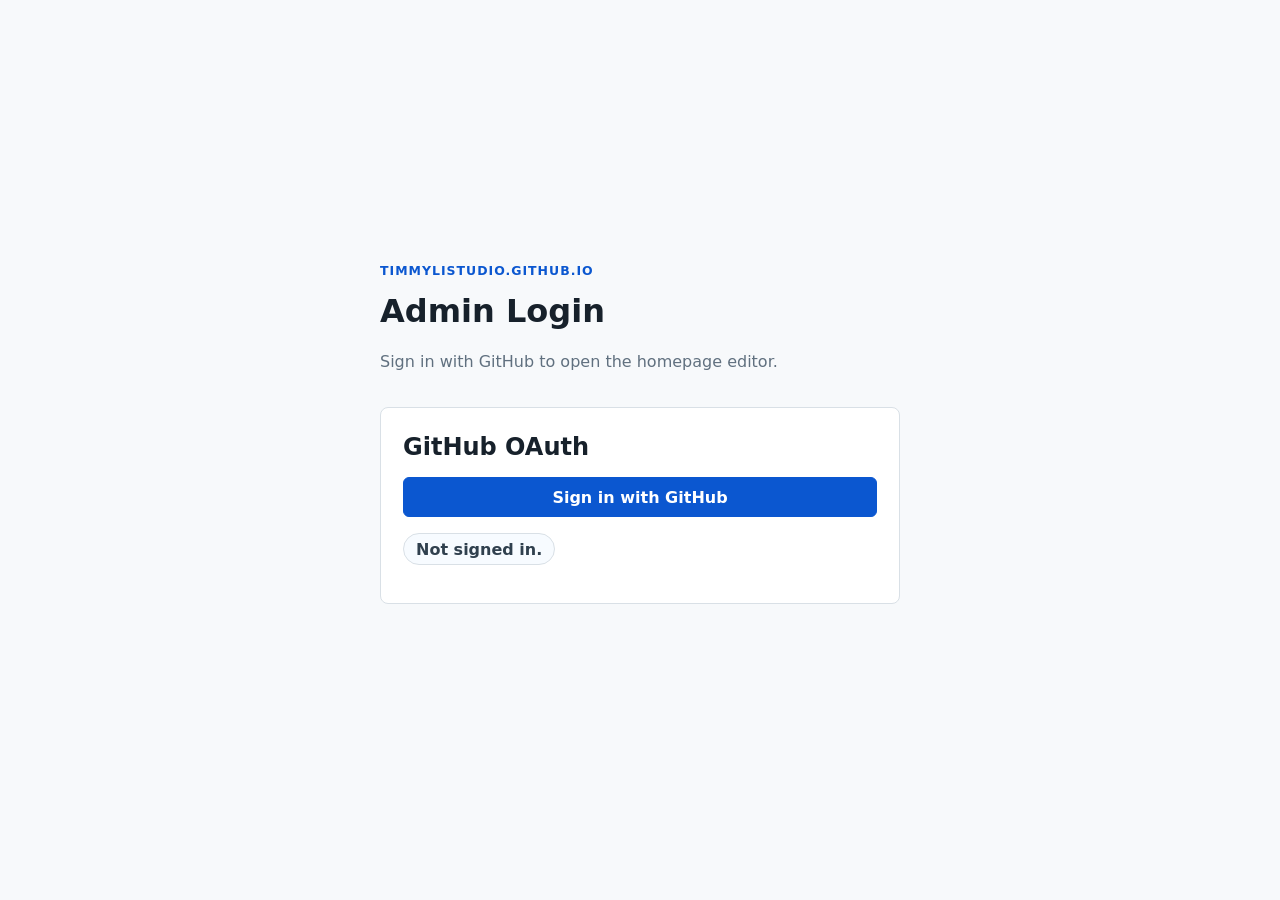
==== admin/index.html @ fe7c2219 "Split admin login and editor pages" ====
<!doctype html>
<html lang="en">
  <head>
    <meta charset="utf-8">
    <meta name="viewport" content="width=device-width, initial-scale=1">
    <title>Homepage Admin Login</title>
    <link rel="stylesheet" href="admin.css">
  </head>
  <body>
    <main class="admin-shell login-shell">
      <header>
        <p class="kicker">timmylistudio.github.io</p>
        <h1>Admin Login</h1>
        <p>Sign in with GitHub to open the homepage editor.</p>
      </header>

      <section class="panel login-panel">
        <h2>GitHub OAuth</h2>
        <div class="actions">
          <button id="github-login" type="button">Sign in with GitHub</button>
        </div>
        <p id="session-status" class="session-status">Checking login...</p>
      </section>

      <pre id="status" aria-live="polite"></pre>
    </main>

    <script src="config.js?v=20260517-oauth"></script>
    <script src="login.js?v=20260517-loginpage"></script>
  </body>
</html>
---- admin/admin.css ----
:root {
  --ink: #17212b;
  --muted: #60707f;
  --line: #d9e0e6;
  --paper: #f7f9fb;
  --panel: #fff;
  --blue: #0b57d0;
}

* {
  box-sizing: border-box;
}

body {
  margin: 0;
  background: var(--paper);
  color: var(--ink);
  font-family: ui-sans-serif, system-ui, -apple-system, BlinkMacSystemFont, "Segoe UI", sans-serif;
  line-height: 1.45;
}

.admin-shell {
  width: min(980px, calc(100% - 32px));
  margin: 0 auto;
  padding: 32px 0 48px;
}

.login-shell {
  display: grid;
  width: min(520px, calc(100% - 32px));
  min-height: 100vh;
  align-content: center;
}

header,
.panel,
#status {
  margin-bottom: 18px;
}

.kicker {
  margin: 0 0 8px;
  color: var(--blue);
  font-size: 0.78rem;
  font-weight: 800;
  letter-spacing: 0.08em;
  text-transform: uppercase;
}

h1,
h2 {
  margin: 0;
}

header p:not(.kicker),
.help {
  color: var(--muted);
}

.panel {
  padding: 22px;
  background: var(--panel);
  border: 1px solid var(--line);
  border-radius: 8px;
}

.grid {
  display: grid;
  grid-template-columns: repeat(2, minmax(0, 1fr));
  gap: 14px;
}

.stack {
  display: grid;
  gap: 12px;
  margin: 12px 0;
}

label {
  display: grid;
  gap: 6px;
  margin: 12px 0;
  color: #30404e;
  font-weight: 700;
}

input,
select,
textarea {
  width: 100%;
  border: 1px solid #b9c5cf;
  border-radius: 6px;
  padding: 10px 11px;
  color: var(--ink);
  font: inherit;
}

textarea {
  resize: vertical;
}

button,
.publish-bar a {
  display: inline-flex;
  min-height: 40px;
  align-items: center;
  justify-content: center;
  border: 1px solid var(--blue);
  border-radius: 6px;
  padding: 0 14px;
  background: var(--blue);
  color: #fff;
  font: inherit;
  font-weight: 800;
  text-decoration: none;
  cursor: pointer;
}

button:disabled {
  cursor: not-allowed;
  opacity: 0.55;
}

button.secondary,
.item-row button {
  background: #fff;
  color: var(--blue);
}

.actions,
.publish-bar {
  display: flex;
  flex-wrap: wrap;
  gap: 10px;
  margin-top: 12px;
}

.login-panel .actions {
  display: grid;
}

.login-panel button {
  width: 100%;
}

.session-status {
  display: inline-flex;
  min-height: 32px;
  align-items: center;
  border: 1px solid var(--line);
  border-radius: 999px;
  padding: 0 12px;
  background: #f7fbff;
  color: #30404e;
  font-weight: 800;
}

.item-row {
  padding: 16px;
  border: 1px solid var(--line);
  border-radius: 8px;
  background: #fbfdff;
}

#status {
  min-height: 48px;
  overflow: auto;
  padding: 14px;
  background: #101820;
  border-radius: 8px;
  color: #d7f7e7;
  white-space: pre-wrap;
}

#status:empty {
  display: none;
}

@media (max-width: 700px) {
  .grid {
    grid-template-columns: 1fr;
  }
}
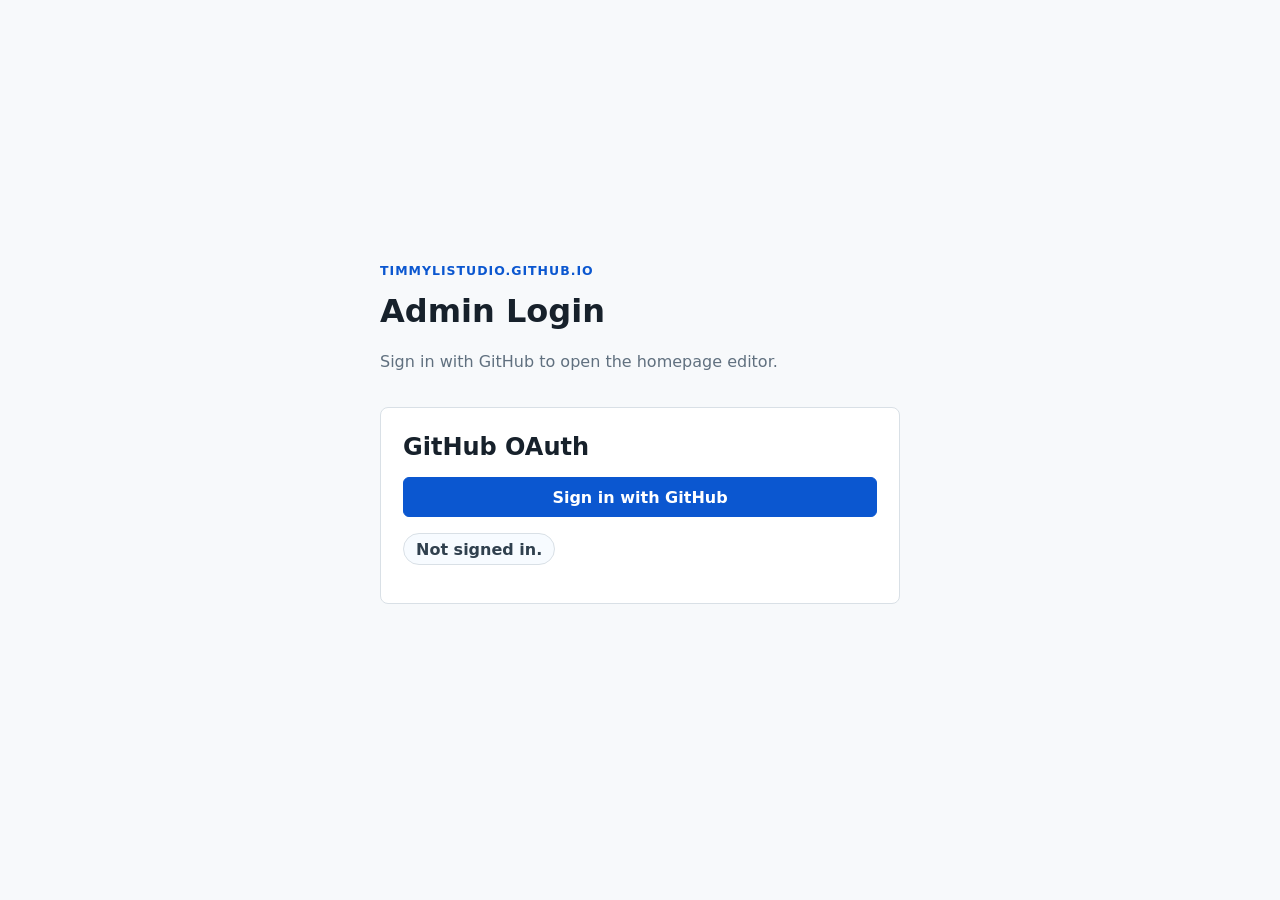
==== commit ec35b99f: "Archive visitor tracking by day" ====
--- a/admin/index.html
+++ b/admin/index.html
@@ -4,7 +4,7 @@
     <meta charset="utf-8">
     <meta name="viewport" content="width=device-width, initial-scale=1">
     <title>Homepage Admin Login</title>
-    <link rel="stylesheet" href="admin.css">
+    <link rel="stylesheet" href="admin.css?v=20260529-analytics-archive">
   </head>
   <body>
     <main class="admin-shell login-shell">
--- a/admin/admin.css
+++ b/admin/admin.css
@@ -70,6 +70,10 @@
   gap: 14px;
 }
 
+.profile-grid {
+  align-items: start;
+}
+
 .stack {
   display: grid;
   gap: 12px;
@@ -97,6 +101,16 @@
 
 textarea {
   resize: vertical;
+}
+
+.profile-control {
+  height: 74px;
+}
+
+textarea.profile-control {
+  max-height: 74px;
+  overflow-y: hidden;
+  resize: none;
 }
 
 button,
@@ -155,6 +169,103 @@
   font-weight: 800;
 }
 
+.metric-grid {
+  display: grid;
+  grid-template-columns: repeat(3, minmax(0, 1fr));
+  gap: 12px;
+  margin: 14px 0;
+}
+
+.metric-card {
+  display: grid;
+  gap: 4px;
+  padding: 14px;
+  border: 1px solid var(--line);
+  border-radius: 8px;
+  background: #fbfdff;
+}
+
+.metric-card span {
+  color: var(--muted);
+  font-size: 0.86rem;
+  font-weight: 800;
+}
+
+.metric-card strong {
+  color: var(--ink);
+  font-size: 1.75rem;
+  line-height: 1;
+}
+
+.archive-toolbar {
+  display: flex;
+  flex-wrap: wrap;
+  gap: 12px;
+  align-items: end;
+  margin: 14px 0;
+}
+
+.archive-toolbar label {
+  width: min(240px, 100%);
+  margin: 0;
+}
+
+.archive-toolbar span {
+  min-height: 42px;
+  display: inline-flex;
+  align-items: center;
+  color: var(--muted);
+  font-weight: 800;
+}
+
+.analytics-table-wrap {
+  max-height: 420px;
+  overflow: auto;
+  border: 1px solid var(--line);
+  border-radius: 8px;
+}
+
+table {
+  width: 100%;
+  border-collapse: collapse;
+  background: #fff;
+  font-size: 0.92rem;
+}
+
+th,
+td {
+  padding: 10px 12px;
+  border-bottom: 1px solid var(--line);
+  text-align: left;
+  vertical-align: top;
+}
+
+th {
+  position: sticky;
+  top: 0;
+  z-index: 1;
+  background: #f3f7fb;
+  color: #30404e;
+  font-weight: 900;
+}
+
+td {
+  color: var(--ink);
+}
+
+tr:last-child td {
+  border-bottom: 0;
+}
+
+.visitor-id {
+  font-family: ui-monospace, SFMono-Regular, Menlo, Consolas, monospace;
+  font-weight: 800;
+}
+
+.muted-cell {
+  color: var(--muted);
+}
+
 .item-row {
   padding: 16px;
   border: 1px solid var(--line);
@@ -180,4 +291,8 @@
   .grid {
     grid-template-columns: 1fr;
   }
-}
+
+  .metric-grid {
+    grid-template-columns: 1fr;
+  }
+}
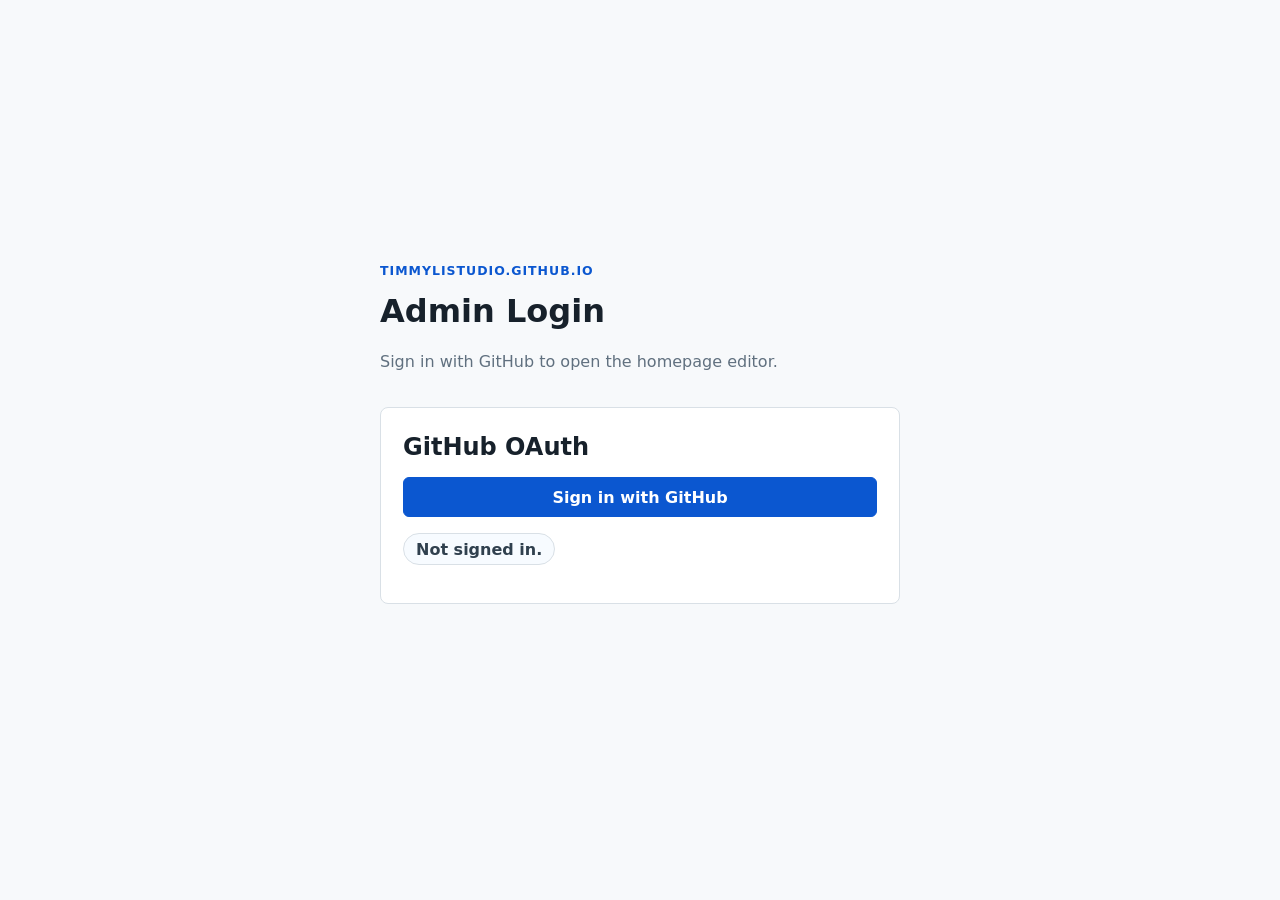
==== commit 35800ad6: "Simplify analytics archive date label" ====
--- a/admin/index.html
+++ b/admin/index.html
@@ -4,7 +4,7 @@
     <meta charset="utf-8">
     <meta name="viewport" content="width=device-width, initial-scale=1">
     <title>Homepage Admin Login</title>
-    <link rel="stylesheet" href="admin.css?v=20260529-analytics-archive">
+    <link rel="stylesheet" href="admin.css?v=20260529-archive-label">
   </head>
   <body>
     <main class="admin-shell login-shell">
--- a/admin/admin.css
+++ b/admin/admin.css
@@ -198,15 +198,14 @@
 }
 
 .archive-toolbar {
-  display: flex;
-  flex-wrap: wrap;
-  gap: 12px;
+  display: grid;
+  grid-template-columns: minmax(180px, 240px) minmax(0, 1fr);
+  gap: 10px;
   align-items: end;
   margin: 14px 0;
 }
 
 .archive-toolbar label {
-  width: min(240px, 100%);
   margin: 0;
 }
 
@@ -215,7 +214,8 @@
   display: inline-flex;
   align-items: center;
   color: var(--muted);
-  font-weight: 800;
+  font-size: 0.92rem;
+  font-weight: 700;
 }
 
 .analytics-table-wrap {
@@ -295,4 +295,8 @@
   .metric-grid {
     grid-template-columns: 1fr;
   }
-}
+
+  .archive-toolbar {
+    grid-template-columns: 1fr;
+  }
+}
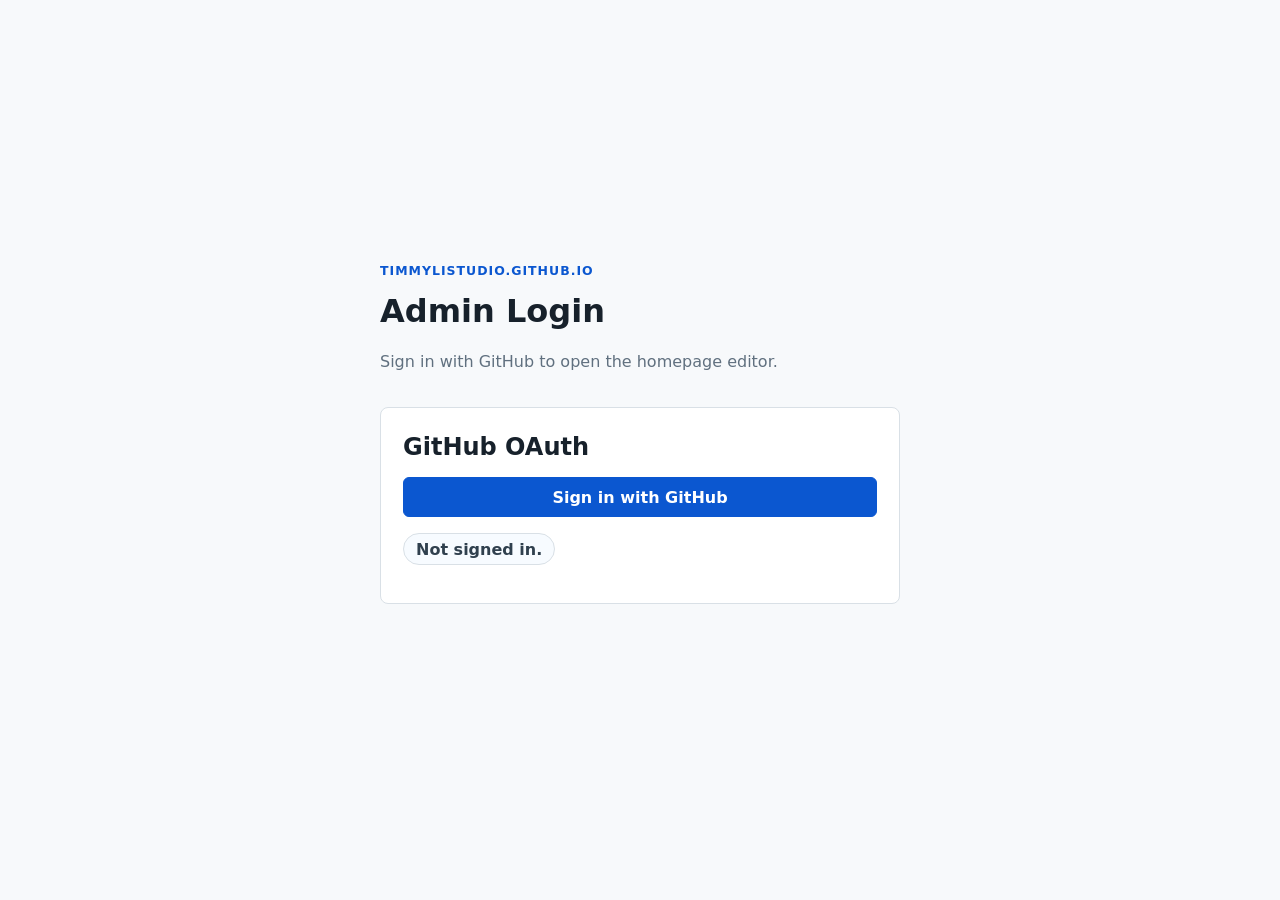
==== commit 6fa2da19: "Fix archive date row alignment" ====
--- a/admin/index.html
+++ b/admin/index.html
@@ -4,7 +4,7 @@
     <meta charset="utf-8">
     <meta name="viewport" content="width=device-width, initial-scale=1">
     <title>Homepage Admin Login</title>
-    <link rel="stylesheet" href="admin.css?v=20260529-archive-label">
+    <link rel="stylesheet" href="admin.css?v=20260530-archive-grid">
   </head>
   <body>
     <main class="admin-shell login-shell">
--- a/admin/admin.css
+++ b/admin/admin.css
@@ -200,22 +200,33 @@
 .archive-toolbar {
   display: grid;
   grid-template-columns: minmax(180px, 240px) minmax(0, 1fr);
-  gap: 10px;
-  align-items: end;
+  grid-template-areas:
+    "label label"
+    "select note";
+  column-gap: 20px;
+  row-gap: 6px;
+  align-items: center;
   margin: 14px 0;
 }
 
-.archive-toolbar label {
+.archive-date-label {
+  grid-area: label;
+  display: block;
   margin: 0;
 }
 
-.archive-toolbar span {
-  min-height: 42px;
+#analytics-date {
+  grid-area: select;
+}
+
+.archive-date-note {
+  grid-area: note;
   display: inline-flex;
   align-items: center;
   color: var(--muted);
   font-size: 0.92rem;
   font-weight: 700;
+  line-height: 1.2;
 }
 
 .analytics-table-wrap {
@@ -298,5 +309,9 @@
 
   .archive-toolbar {
     grid-template-columns: 1fr;
+    grid-template-areas:
+      "label"
+      "select"
+      "note";
   }
 }
